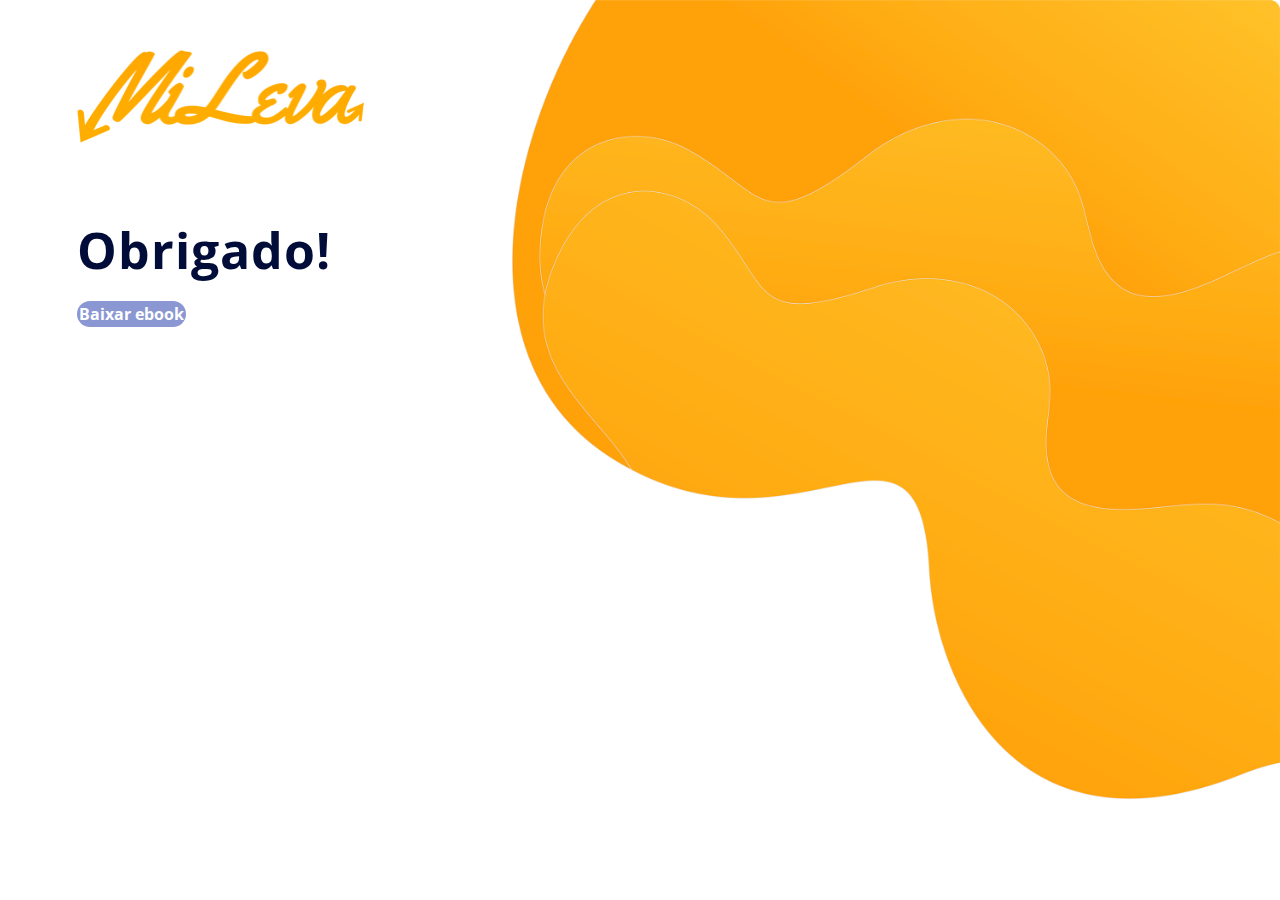
==== thanks.html @ 104132ab "Merge pull request #2 from rogersanttos/roger_release_dev" ====
<!DOCTYPE html>
<html lang="en">
  <head>
    <meta charset="utf-8" />
    <title>My First Parcel App</title>
    <link rel="stylesheet" href="./src/styles.css" />
    <script src="./src/app.js"></script>
     <!-- Global site tag (gtag.js) - Google Analytics -->
     <script async src="https://www.googletagmanager.com/gtag/js?id=UA-37792553-2"></script>
     <script>
        window.dataLayer = window.dataLayer || [];
        function gtag(){dataLayer.push(arguments);}
        gtag('js', new Date());
    
        gtag('config', 'UA-37792553-2');
     </script>
 
      <!-- Facebook Pixel Code -->
       <script>
          !function(f,b,e,v,n,t,s)
          {if(f.fbq)return;n=f.fbq=function(){n.callMethod?
          n.callMethod.apply(n,arguments):n.queue.push(arguments)};
          if(!f._fbq)f._fbq=n;n.push=n;n.loaded=!0;n.version='2.0';
          n.queue=[];t=b.createElement(e);t.async=!0;
          t.src=v;s=b.getElementsByTagName(e)[0];
          s.parentNode.insertBefore(t,s)}(window, document,'script',
          'https://connect.facebook.net/en_US/fbevents.js');
          fbq('init', '955119961580450');
          fbq('track', 'PageView');
       </script>
       <noscript>
         <img height="1" width="1" style="display:none" src="https://www.facebook.com/tr?id=955119961580450&ev=PageView&noscript=1"/>
       </noscript>
       <!-- End Facebook Pixel Code -->
  </head>
  <body>

    <div class='col-a'>
      <div class='content-form'>
        <div class='row'>
          <img class='logo' src='./src/img/logo.png' />
        </div>

        <h1>Obrigado!</h1>
        <br/>
        <div>
        <a class="link_dowload" href="files/Você é um bom motorista de aplicativo_ Descubra com essas 10 perguntas.xlsx" download>Baixar ebook</a>    
        </div>
  
          
    </div>



  </body>
</html>
---- src/styles.css ----
@import url('https://fonts.googleapis.com/css2?family=Open+Sans:wght@400;800&display=swap');

* {
    margin: 0;
    padding: 0;
    outline: none;
    box-sizing: border-box;
}

html,
body {
    width: 100%;
    height: 100%;
    line-height: 1;
}

body {
    display: flex;
    justify-content: space-between;
    background: white url('img/background.png') top right no-repeat;
    background-size: 60%;
}

.row {
    width: 100%;
    float: left;
}

/* Container Form */
.col-a {
    width: 40%;
}

.content-form {
    width: 400px;
    margin: 100px 0 0 35%;
}

.content-form h1 {
    width: 100%;
    font-weight: bold;
    font-size: 60px;
    letter-spacing: 1px;
    color: #010c38;
    line-height: 70px;
    font-family: 'Open Sans', Tahoma, Arial, Helvetica, sans-serif;
}

.content-form p { 
    color: #8a97d3;
    font-style: 20px;
    text-align: left;
    font-family: 'Open Sans', Tahoma, Arial, Helvetica, sans-serif;
    text-shadow: 0 0 1px #8a97d3;
    line-height: 20px;
    margin-top: 20px;
}

.logo {
    width: 80%;
    margin-bottom: 80px;
    float: left;
}

.content-form form { 
    width: 100%;
    margin-top: 40px;
}

.content-form form button {
    width: 100%;
    border-radius: 500px;
    border: 0;
    background: #8a97d3;
    font-weight: bold;
    font-family: 'Open Sans', Tahoma, Arial, Helvetica, sans-serif;
    font-size: 16px;
    text-align: center;
    line-height: 40px;
    height: 45px;
    color: white;
    cursor: pointer;
    transition: all .2s ease;
    border: 2px solid transparent;
}

.link_dowload {
    width: 100%;
    border-radius: 500px;
    border: 0;    
    background: #8a97d3;
    font-weight: bold;
    font-family: 'Open Sans', Tahoma, Arial, Helvetica, sans-serif;
    font-size: 16px;
    text-align: center;
    line-height: 40px;
    height: 45px;
    color: white;
    cursor: pointer;
    transition: all .2s ease;
    border: 2px solid transparent;
    text-decoration: none;
}


.content-form form button:hover {
    background: white;
    color:  #8a97d3;
    border: 2px solid #8a97d3;
}

.input {
    border: 2px solid #cbcbcb;
    padding: 15px;
    height: 45px;
    line-height: 45px;
    color: gray;
    font-size: 18px;
    width: 100%;
    border-radius: 500px;
    margin-bottom: 15px;
}


/* Container Celular */
.col-b {
    width: 60%;
}

.celular {
    position: relative;
    width: 45%;
    margin: 100px 0 0 15%;
}

.background-mobile {
    display: none;
}

/* Media Queries - Responsivo */
@media screen and (max-width: 1024px) {
    body {
        display: block;
        justify-content: unset;
        background: white;
        background-size: 100%;
    }

    .logo {
        width: 60%;
        margin-bottom: 50px;
        float: left;
    }

    .col-a,
    .col-b {
        width: 100%;
        position: relative;
    }

    .content-form {
        width: 80%;
        margin: 50px 10% 0;
    }

    .content-form h1 {
        font-size: 45px;
        letter-spacing: 0px;
        line-height: 50px;
    }

    .celular {
        position: relative;
        width: 80%;
        margin: 50px 10% 0;
        z-index: 1;
        margin-bottom: 40px
    }

    .background-mobile {
        display: block;
        position: absolute;
        bottom: 0;
        right: 0;
        width: 100%;
        z-index: 0;
        transform: rotate(180deg);
    }
}

@media screen and (min-width: 1024px) and (max-width: 1280px) {
    .content-form {
        width: 70%;
        margin: 50px 15% 0;
    }

    .content-form h1 {
        font-size: 50px;
        line-height: 55px;
    }

    .celular {
        position: relative;
        width: 70%;
        margin: 50px 15% 0;
        z-index: 1;
        margin-bottom: 40px
    }

}
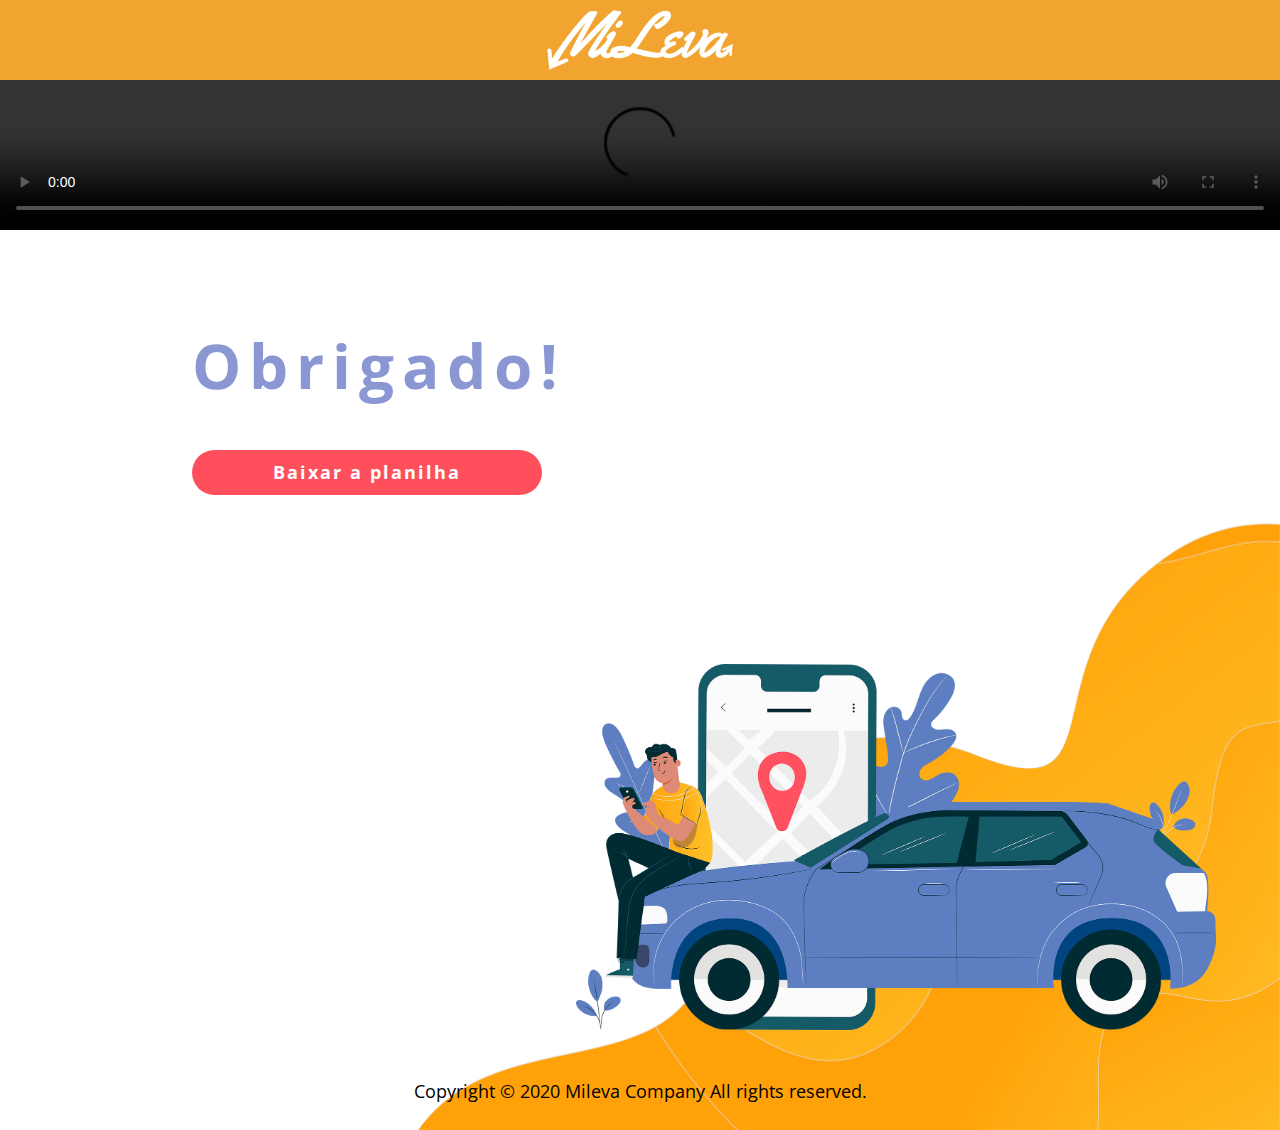
==== commit 4ab1acf5: "Front pg Obrigado" ====
--- a/thanks.html
+++ b/thanks.html
@@ -33,24 +33,26 @@
        </noscript>
        <!-- End Facebook Pixel Code -->
   </head>
-  <body>
+  <body class='thanks'>
+    <header>
+      <img src="src/img/logo_branco.png" class="logo-thanks" />
+    </header>
+    
+    <video controls>
+      <source src='http://techslides.com/demos/sample-videos/small.mp4'>
+    </video>
 
-    <div class='col-a'>
-      <div class='content-form'>
-        <div class='row'>
-          <img class='logo' src='./src/img/logo.png' />
-        </div>
+    <section>
+      <div class="thanks-content">
+        <h1 class='titulo-obrigado'>Obrigado!</h1>
+        <a href>Baixar a planilha</a> 
+      </div>
 
-        <h1>Obrigado!</h1>
-        <br/>
-        <div>
-        <a class="link_dowload" href="files/Você é um bom motorista de aplicativo_ Descubra com essas 10 perguntas.xlsx" download>Baixar ebook</a>    
-        </div>
-  
-          
-    </div>
+      <img src="src/img/homem_no_carro.png" class="carro" />
 
-
-
+      <footer>
+        Copyright © 2020 Mileva Company All rights reserved.
+      </footer>
+    </section>
   </body>
 </html>--- a/src/styles.css
+++ b/src/styles.css
@@ -17,6 +17,9 @@
 body {
     display: flex;
     justify-content: space-between;
+}
+
+.home-page {
     background: white url('img/background.png') top right no-repeat;
     background-size: 60%;
 }
@@ -36,14 +39,18 @@
     margin: 100px 0 0 35%;
 }
 
+.titulo-obrigado,
 .content-form h1 {
     width: 100%;
     font-weight: bold;
     font-size: 60px;
     letter-spacing: 1px;
+    line-height: 70px;
+    font-family: 'Open Sans', Tahoma, Arial, Helvetica, sans-serif;
+}
+
+.content-form h1 {
     color: #010c38;
-    line-height: 70px;
-    font-family: 'Open Sans', Tahoma, Arial, Helvetica, sans-serif;
 }
 
 .content-form p { 
@@ -67,6 +74,7 @@
     margin-top: 40px;
 }
 
+.link_download,
 .content-form form button {
     width: 100%;
     border-radius: 500px;
@@ -84,25 +92,7 @@
     border: 2px solid transparent;
 }
 
-.link_dowload {
-    width: 100%;
-    border-radius: 500px;
-    border: 0;    
-    background: #8a97d3;
-    font-weight: bold;
-    font-family: 'Open Sans', Tahoma, Arial, Helvetica, sans-serif;
-    font-size: 16px;
-    text-align: center;
-    line-height: 40px;
-    height: 45px;
-    color: white;
-    cursor: pointer;
-    transition: all .2s ease;
-    border: 2px solid transparent;
-    text-decoration: none;
-}
-
-
+.link_download:hover,
 .content-form form button:hover {
     background: white;
     color:  #8a97d3;
@@ -136,6 +126,103 @@
 .background-mobile {
     display: none;
 }
+
+.titulo-obrigado {
+    color: #8a97d3;
+    letter-spacing: 8px;
+    font-size: 62px;
+    margin-bottom: 50px;
+}
+
+
+
+/* THANKS PAGE */
+.thanks {
+    width: 100%;
+    display: block;
+    justify-content: unset;
+}
+
+.thanks header,
+.thanks video,
+.thanks footer,
+.thanks section {
+    width: 100%;
+}
+
+.thanks video {
+    float: left;
+    position: relative;
+}
+
+.thanks section {
+    position: relative;
+    float: left;
+    background: white url('img/background_pagina_thank_you.png') bottom right no-repeat;
+    background-size: 70%;
+    height: 100%;
+}
+
+.thanks header {
+    background: #F1A430;
+    height: 80px;
+    display: flex;
+    justify-content: center;
+}
+
+.logo-thanks {
+    height: 60px;
+    margin-top: 10px;
+}
+
+.carro {
+    width: 50%;
+    right: 5%;
+    bottom: 100px;
+    position: absolute;
+}
+
+.thanks footer {
+    text-align: center;
+    font-size: 18px;
+    font-family: "Open Sans", Arial, Helvetica, sans-serif;
+    position: absolute;
+    bottom: 0;
+    margin-bottom: 30px;
+}
+
+.thanks-content {
+    width: 350px;
+    margin: 100px 0 70px 15%;
+}
+
+.thanks-content a {
+    width: 100%;
+    border-radius: 500px;
+    border: 0;
+    background: #FF4F5C;
+    font-weight: bold;
+    font-family: 'Open Sans', Tahoma, Arial, Helvetica, sans-serif;
+    font-size: 18px;
+    text-align: center;
+    line-height: 40px;
+    height: 45px;
+    letter-spacing: 2px;
+    text-decoration: none;
+    color: white;
+    cursor: pointer;
+    transition: all .2s ease;
+    border: 2px solid transparent;
+    float: left;
+}
+
+.thanks-content a:hover {
+    background: white;
+    color: #FF4F5C;
+    border: 2px solid #FF4F5C;
+}
+
+/* THANKS PAGE */
 
 /* Media Queries - Responsivo */
 @media screen and (max-width: 1024px) {
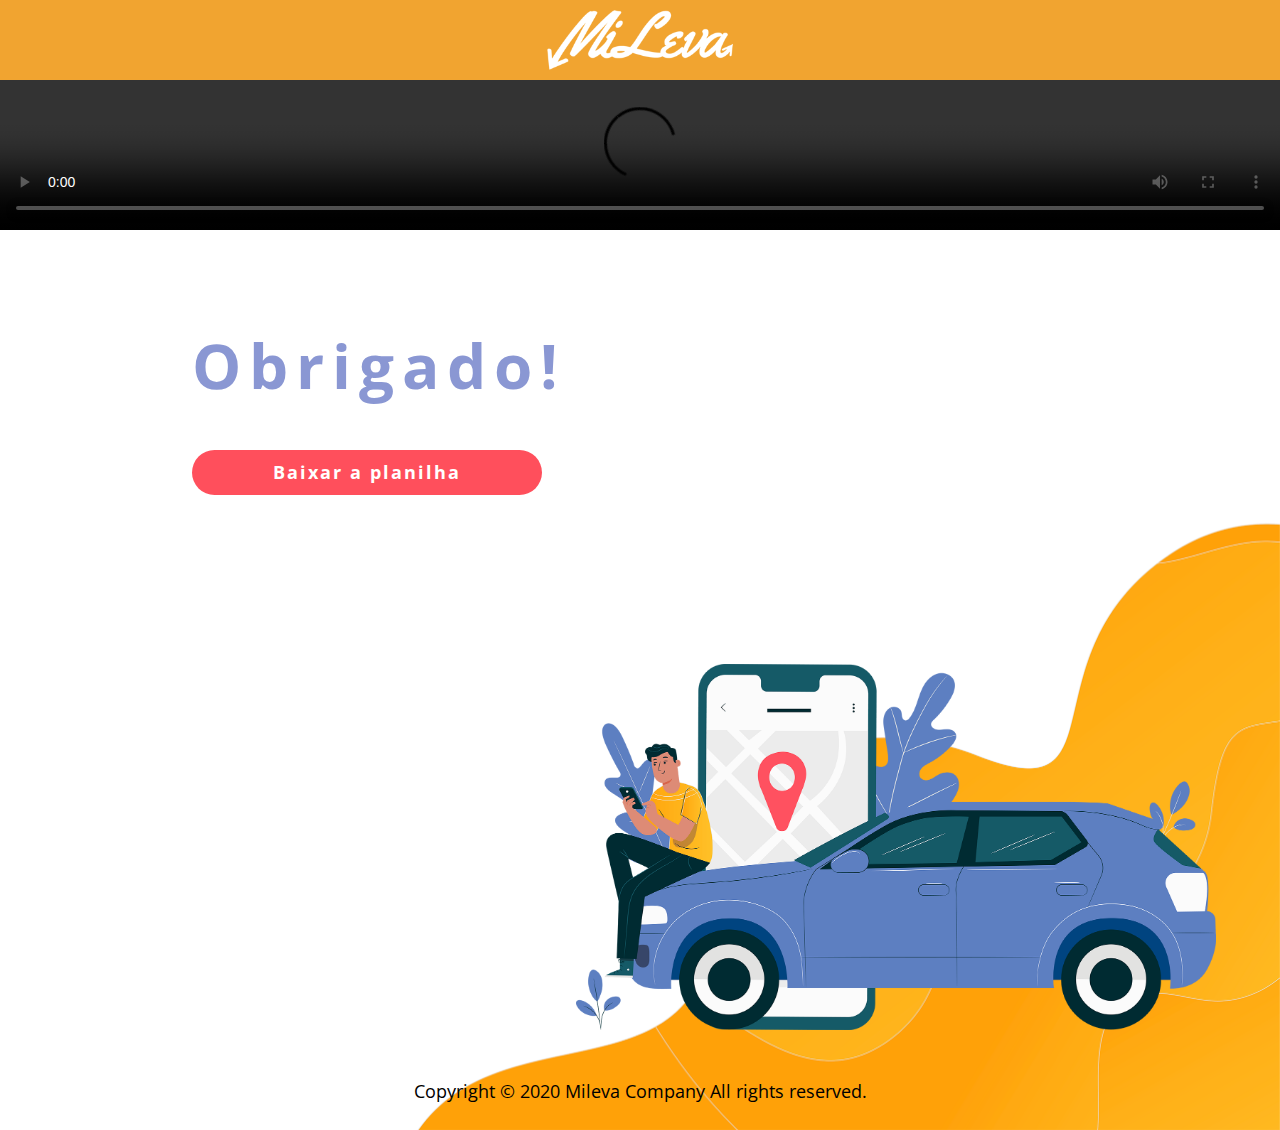
==== commit 52a69077: "Add Tags" ====
--- a/thanks.html
+++ b/thanks.html
@@ -1,38 +1,19 @@
 <!DOCTYPE html>
-<html lang="en">
+<html lang="pt-br">
+
   <head>
     <meta charset="utf-8" />
-    <title>My First Parcel App</title>
+    <title>MiLeva  Agradece</title>
     <link rel="stylesheet" href="./src/styles.css" />
-    <script src="./src/app.js"></script>
-     <!-- Global site tag (gtag.js) - Google Analytics -->
-     <script async src="https://www.googletagmanager.com/gtag/js?id=UA-37792553-2"></script>
-     <script>
-        window.dataLayer = window.dataLayer || [];
-        function gtag(){dataLayer.push(arguments);}
-        gtag('js', new Date());
-    
-        gtag('config', 'UA-37792553-2');
-     </script>
- 
-      <!-- Facebook Pixel Code -->
-       <script>
-          !function(f,b,e,v,n,t,s)
-          {if(f.fbq)return;n=f.fbq=function(){n.callMethod?
-          n.callMethod.apply(n,arguments):n.queue.push(arguments)};
-          if(!f._fbq)f._fbq=n;n.push=n;n.loaded=!0;n.version='2.0';
-          n.queue=[];t=b.createElement(e);t.async=!0;
-          t.src=v;s=b.getElementsByTagName(e)[0];
-          s.parentNode.insertBefore(t,s)}(window, document,'script',
-          'https://connect.facebook.net/en_US/fbevents.js');
-          fbq('init', '955119961580450');
-          fbq('track', 'PageView');
-       </script>
-       <noscript>
-         <img height="1" width="1" style="display:none" src="https://www.facebook.com/tr?id=955119961580450&ev=PageView&noscript=1"/>
-       </noscript>
-       <!-- End Facebook Pixel Code -->
-  </head>
+    <!-- Google Tag Manager -->
+    <script>(function(w,d,s,l,i){w[l]=w[l]||[];w[l].push({'gtm.start':
+    new Date().getTime(),event:'gtm.js'});var f=d.getElementsByTagName(s)[0],
+    j=d.createElement(s),dl=l!='dataLayer'?'&l='+l:'';j.async=true;j.src=
+    'https://www.googletagmanager.com/gtm.js?id='+i+dl;f.parentNode.insertBefore(j,f);
+    })(window,document,'script','dataLayer','GTM-MZ63CZM');</script>
+    <!-- End Google Tag Manager -->
+   </head>
+
   <body class='thanks'>
     <header>
       <img src="src/img/logo_branco.png" class="logo-thanks" />
@@ -54,5 +35,11 @@
         Copyright © 2020 Mileva Company All rights reserved.
       </footer>
     </section>
+
+    <!-- Google Tag Manager (noscript) -->
+    <noscript><iframe src="https://www.googletagmanager.com/ns.html?id=GTM-MZ63CZM"
+    height="0" width="0" style="display:none;visibility:hidden"></iframe></noscript>
+    <!-- End Google Tag Manager (noscript) -->
+
   </body>
 </html>--- a/src/styles.css
+++ b/src/styles.css
@@ -91,6 +91,23 @@
     transition: all .2s ease;
     border: 2px solid transparent;
 }
+#botao_planilha {
+    width: 100%;
+    border-radius: 500px;
+    border: 0;
+    background: #8a97d3;
+    font-weight: bold;
+    font-family: 'Open Sans', Tahoma, Arial, Helvetica, sans-serif;
+    font-size: 16px;
+    text-align: center;
+    line-height: 40px;
+    height: 45px;
+    color: white;
+    cursor: pointer;
+    transition: all .2s ease;
+    border: 2px solid transparent;
+}
+
 
 .link_download:hover,
 .content-form form button:hover {
@@ -251,7 +268,7 @@
     }
 
     .content-form h1 {
-        font-size: 45px;
+        font-size: 35px;
         letter-spacing: 0px;
         line-height: 50px;
     }
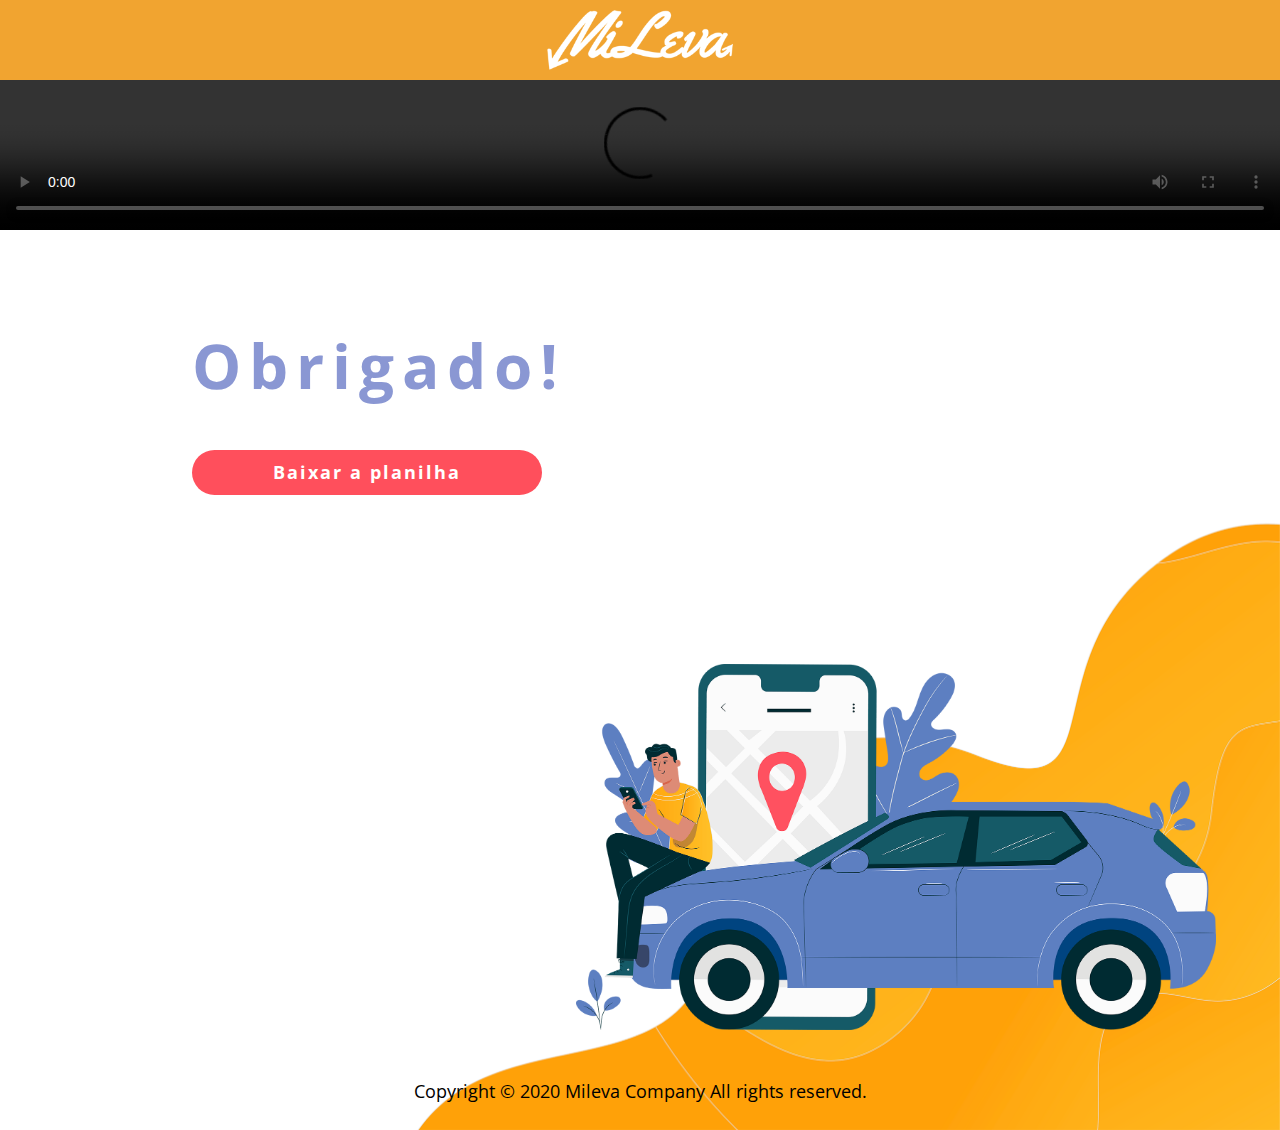
==== commit e621db61: "Add Icone" ====
--- a/thanks.html
+++ b/thanks.html
@@ -3,8 +3,9 @@
 
   <head>
     <meta charset="utf-8" />
-    <title>MiLeva  Agradece</title>
+    <title>MiLeva Agradece</title>
     <link rel="stylesheet" href="./src/styles.css" />
+    <link rel="shortcut icon" href="src/img/icone.png">
     <!-- Google Tag Manager -->
     <script>(function(w,d,s,l,i){w[l]=w[l]||[];w[l].push({'gtm.start':
     new Date().getTime(),event:'gtm.js'});var f=d.getElementsByTagName(s)[0],
--- a/src/styles.css
+++ b/src/styles.css
@@ -43,7 +43,7 @@
 .content-form h1 {
     width: 100%;
     font-weight: bold;
-    font-size: 60px;
+    font-size: 55px;
     letter-spacing: 1px;
     line-height: 70px;
     font-family: 'Open Sans', Tahoma, Arial, Helvetica, sans-serif;
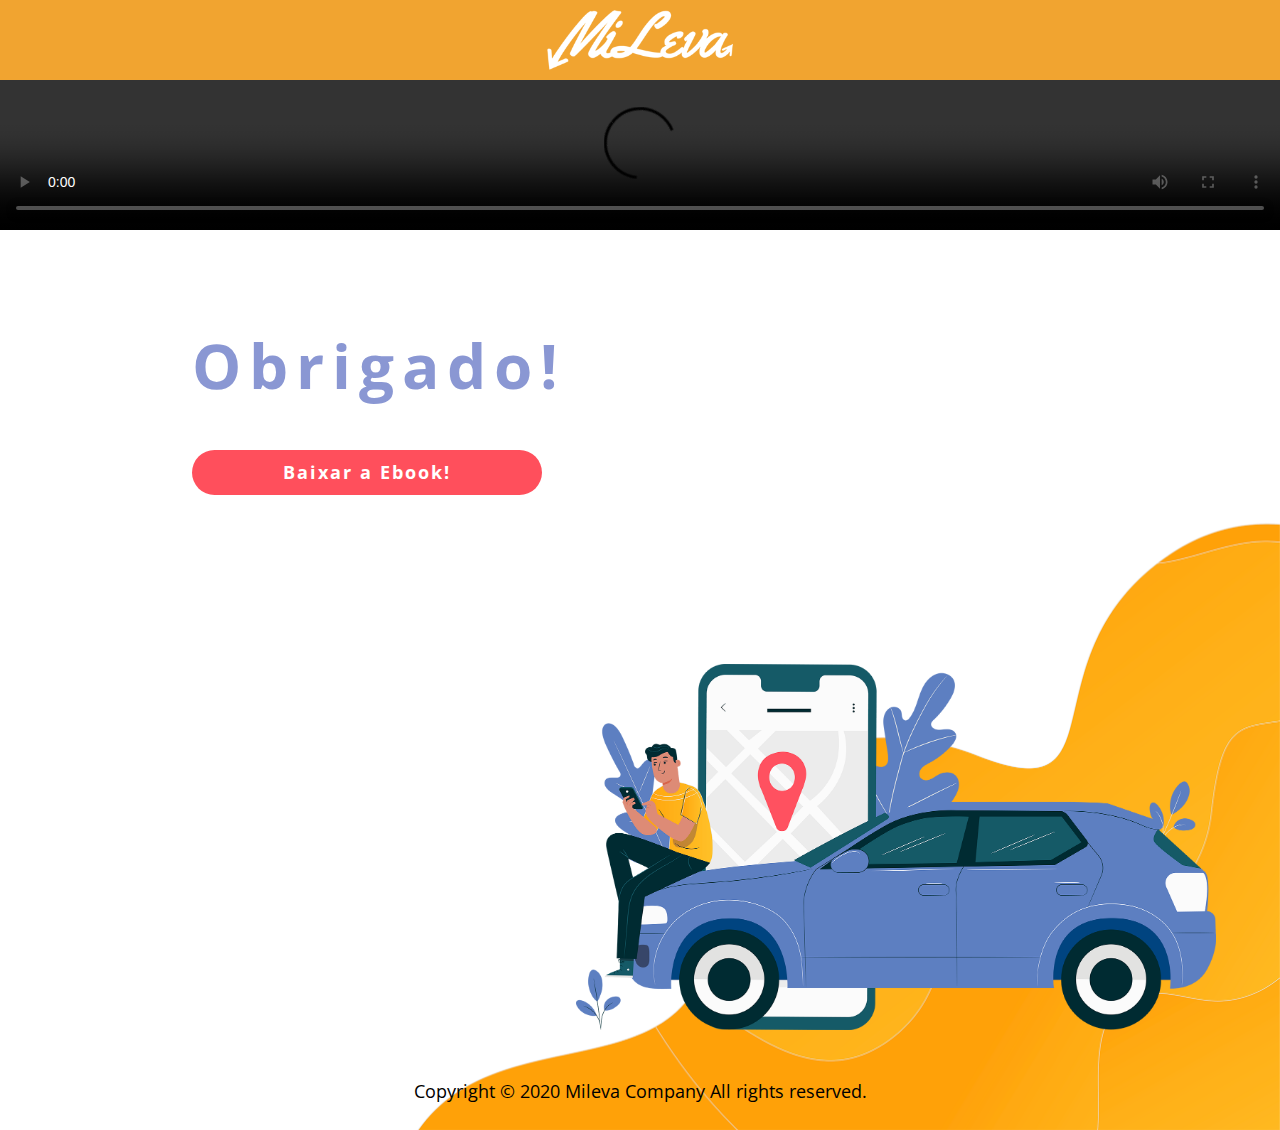
==== commit be361f16: "Merge branch 'master' into master" ====
--- a/thanks.html
+++ b/thanks.html
@@ -27,7 +27,9 @@
     <section>
       <div class="thanks-content">
         <h1 class='titulo-obrigado'>Obrigado!</h1>
-        <a href>Baixar a planilha</a> 
+
+        <a href="files/10 Passos para ser um motorista 5 Estrelas.pdf" download>Baixar a Ebook!</a> 
+
       </div>
 
       <img src="src/img/homem_no_carro.png" class="carro" />
--- a/src/styles.css
+++ b/src/styles.css
@@ -14,19 +14,33 @@
     line-height: 1;
 }
 
-body {
-    display: flex;
-    justify-content: space-between;
-}
-
 .home-page {
     background: white url('img/background.png') top right no-repeat;
     background-size: 60%;
 }
 
+.foto {
+    width: 600px;
+    margin: 26% -290px;
+    z-index: 1;
+}
+
+.background2 {
+    width: 800px;
+}
+
 .row {
-    width: 100%;
-    float: left;
+    position: relative;
+    width: 100%;
+    float: left;
+}
+
+.fl {
+    float: left;
+}
+
+.fr {
+    float: right;
 }
 
 /* Container Form */
@@ -43,7 +57,7 @@
 .content-form h1 {
     width: 100%;
     font-weight: bold;
-    font-size: 55px;
+    font-size: 50px;
     letter-spacing: 1px;
     line-height: 70px;
     font-family: 'Open Sans', Tahoma, Arial, Helvetica, sans-serif;
@@ -91,6 +105,7 @@
     transition: all .2s ease;
     border: 2px solid transparent;
 }
+
 #botao_planilha {
     width: 100%;
     border-radius: 500px;
@@ -136,7 +151,7 @@
 
 .celular {
     position: relative;
-    width: 45%;
+    width: 50%;
     margin: 100px 0 0 15%;
 }
 
@@ -151,7 +166,52 @@
     margin-bottom: 50px;
 }
 
-
+.homem { 
+    width: 80%;
+    margin: 150px 0 0 0;
+    position: relative;
+    float: right;
+}
+
+.descricao {
+    background: url('img/background2.png') left bottom no-repeat;
+    background-size: 40%;
+    min-height: 800px;
+    width: 100%;
+    padding: 100px 0 100px;
+    float: left;
+    position: relative;
+}
+
+.descricao footer {
+    margin-bottom: 50px;
+}
+
+.logo-descricao {
+    width: 50%;
+    margin-left: 25%;
+}
+
+.content-descricao {
+    width: 52%;
+    min-width: 600px;
+    margin: 100px 0 100px 13%;
+}
+
+.desc-title {
+    float: left;
+    width: 100%;
+    text-align: center;
+    margin: 35px 0 10px;
+    font-size: 24px;
+    color: #525151;
+    font-family: "Open Sans", Arial, Helvetica, sans-serif;
+    font-weight: normal;
+}
+
+.desc {
+    margin-top: 30px;
+}
 
 /* THANKS PAGE */
 .thanks {
@@ -160,10 +220,10 @@
     justify-content: unset;
 }
 
-.thanks header,
-.thanks video,
-.thanks footer,
-.thanks section {
+header,
+video,
+footer,
+section {
     width: 100%;
 }
 
@@ -199,6 +259,7 @@
     position: absolute;
 }
 
+.descricao footer,
 .thanks footer {
     text-align: center;
     font-size: 18px;
@@ -241,6 +302,14 @@
 
 /* THANKS PAGE */
 
+.desktop {
+    display: block;
+}
+
+.mobile {
+    display: none;
+}
+
 /* Media Queries - Responsivo */
 @media screen and (max-width: 1024px) {
     body {
@@ -250,6 +319,10 @@
         background-size: 100%;
     }
 
+    .home-page {
+        background-image: unset;
+    }
+
     .logo {
         width: 60%;
         margin-bottom: 50px;
@@ -268,7 +341,7 @@
     }
 
     .content-form h1 {
-        font-size: 35px;
+        font-size: 30px;
         letter-spacing: 0px;
         line-height: 50px;
     }
@@ -290,6 +363,38 @@
         z-index: 0;
         transform: rotate(180deg);
     }
+
+    .descricao {
+        background: url(img/background2.png) left bottom no-repeat;
+        background-size: 80%;
+        min-height: unset;
+        width: 100%;
+        padding: 30px 0 50px;
+    }
+
+    .content-descricao {
+        width: 90%;
+        min-width: unset;
+        margin: 50px 5% 20px 5%;
+    }
+
+    .desc {
+        width: 60%;
+        margin: 20px 20% 20px 20%;
+    }
+        
+    .homem { 
+        width: 80%;
+        margin: 70px 10%;
+    }
+  
+    .desktop {
+        display: none;
+    }
+
+    .mobile {
+        display: block;
+    }
 }
 
 @media screen and (min-width: 1024px) and (max-width: 1280px) {
@@ -310,6 +415,5 @@
         z-index: 1;
         margin-bottom: 40px
     }
-
-}
-
+    
+}   
